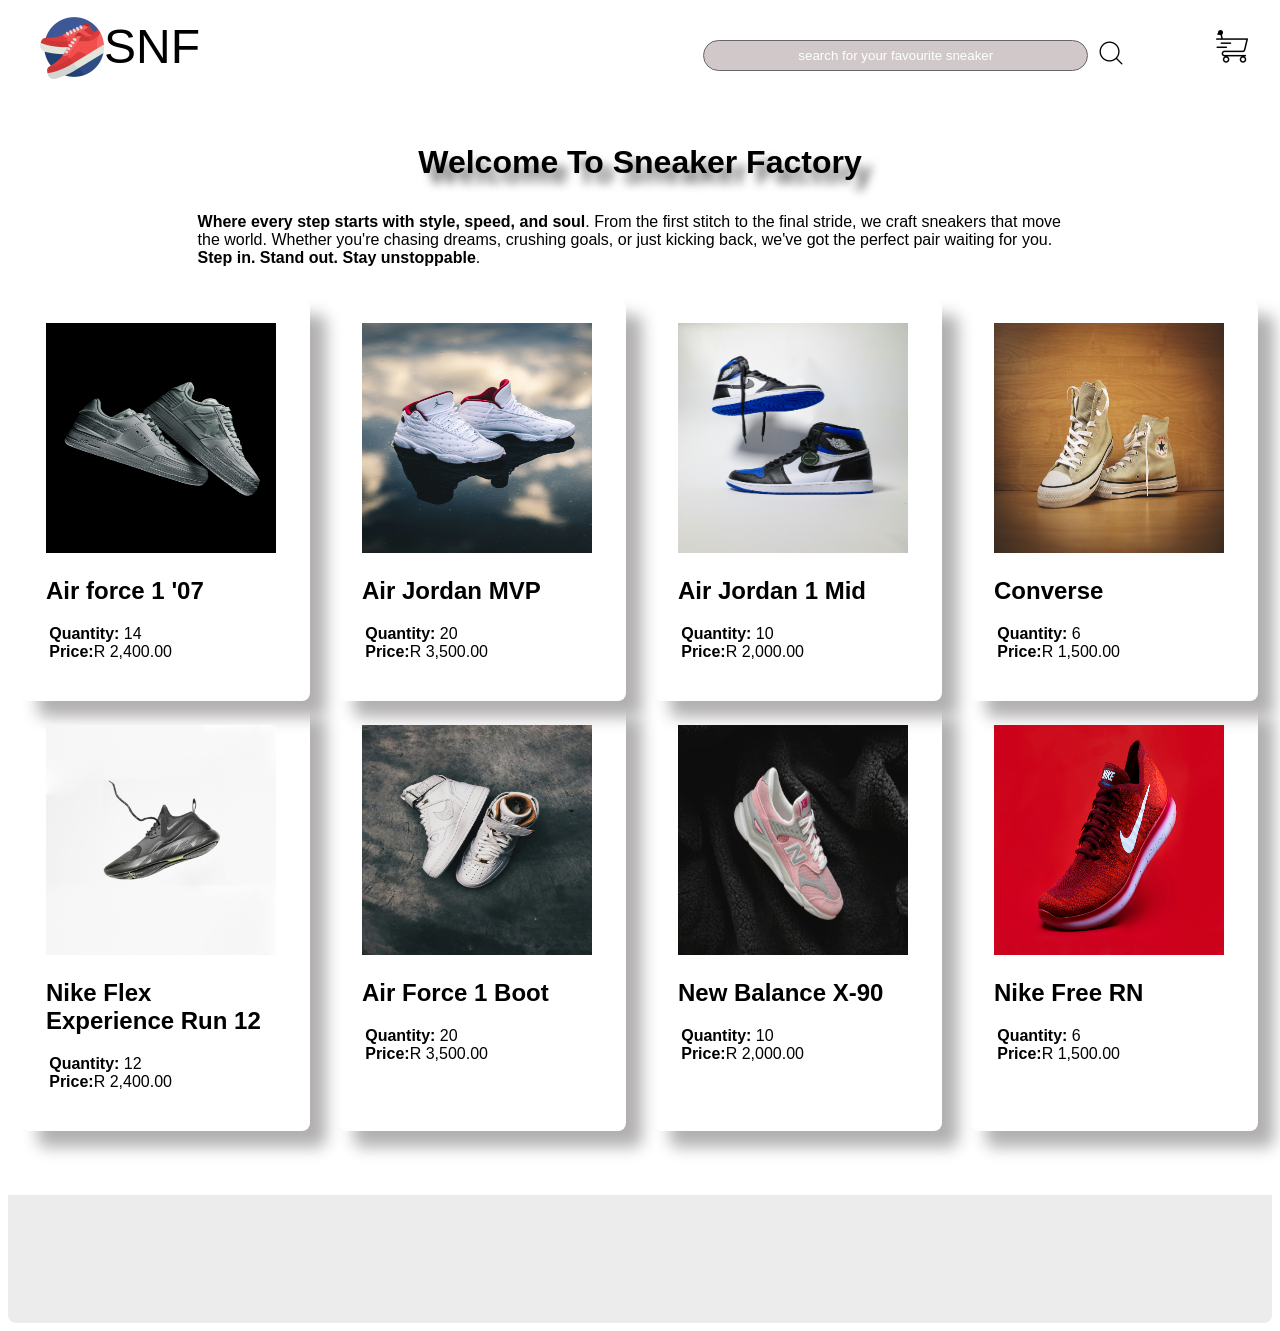
==== responsive_page.html @ c3136d63 "Initial commit of this e-commerce website" ====
<!DOCTYPE html>
<html lang="en">
<head>
    <meta charset="UTF-8">
    <meta name="viewport" content="width=device-width, initial-scale=1.0">
    <title>Document</title>
    <link rel="stylesheet" href="responsive.css">
</head>
<body>


    <header id="nav-bar">
        <div class="site-logo">
            <img class="logo" src="images/sneakers.png" alt="">
            <h1 class="logo-name">SNF</h1>
        </div>
       <div>
            <input type="text" id="search" placeholder="search for your favourite sneaker"><img class="search-btn" src="images/magnifying-glass.png">
            <img class="shop-crt" src="images/shopping-cart.png"><li class="num-Cart-Items"></li>
       </div>
    </header>
    <div class="Cart">
        <li class="exit">Close</li>
        <h2>Cart Items</h2>
        <p></p>
        <div class="itemContainer"></div>
    </div>

    <div class="intro">
        <h1 class="pretty">Welcome To Sneaker Factory</h1>

        <div class="intro-message">
            <p>
                <span>Where every step starts with style, speed, and soul</span>. From the first stitch to the final stride, we craft sneakers that move the world. Whether you're chasing dreams, crushing goals, or just kicking back, we've got the perfect pair waiting for you. <span>Step in. Stand out. Stay unstoppable</span>.
            </p>
        </div>
    </div>
    <div class="container"></div>
    <div class="modal-pop-up"></div>
    
    <footer>

    </footer>
   <script src="https://ajax.googleapis.com/ajax/libs/jquery/3.7.1/jquery.min.js"></script>
    <script>
        
       $(document).ready(function() {
          
            const $obj = [{
            id: 101,
            name: "Air force 1 '07",
            size: [4, 5, 6, 7, 8, 9],
            quantity: 14,
            price: 2400,
            image: 'images/peri-stojnic-r3rbIwZ9DJc-unsplash.jpg'
           }, {
            id: 102,
            name: 'Air Jordan MVP',
            size: [4, 5, 6, 7, 8, 9],
            quantity: 20,
            price: 3500,
            image: 'images/denis-marosan-q35zYDIJSjo-unsplash.jpg'
           }, {
            id: 103,
            name: 'Air Jordan 1 Mid',
            size: [4, 5, 6, 7, 8, 9],
            quantity: 10,
            price: 2000,
            image: 'images/ox-street-BWPqHZBhMVA-unsplash.jpg'
           }, {
            id: 104,
            name: 'Converse',
            size: [6, 7, 8, 9],
            quantity: 6,
            price: 1500,
            image: 'images/apostolos-vamvouras-YQbJLyY0hFU-unsplash.jpg'
           },{
            id: 105,
            name: 'Nike Flex Experience Run 12',
            size: [4, 5, 8, 9],
            quantity: 12,
            price: 2400,
            image: 'images/imani-bahati-LxVxPA1LOVM-unsplash.jpg'
           }, {
            id: 106,
            name: 'Air Force 1 Boot',
            size: [4, 5, 6, 7, 8, 9],
            quantity: 20,
            price: 3500,
            image: 'images/xavier-teo-SxAXphIPWeg-unsplash.jpg'
           }, {
            id: 107,
            name: 'New Balance X-90',
            size: [4, 5, 6, 7, 8, 9],
            quantity: 10,
            price: 2000,
            image: 'images/maksim-larin-ezdrvzA1hZw-unsplash.jpg'
           }, {
            id: 108,
            name: 'Nike Free RN',
            size: [3, 5, 6, 7, 8, 9],
            quantity: 6,
            price: 1500,
            image: 'images/domino-studio-164_6wVEHfI-unsplash.jpg'
           }]

            const $modalPop = $('.modal-pop-up');
            const $cont = $('.container');
            const $intro = $('.intro');
            const $cart = $('.Cart');

            const formatter = new Intl.NumberFormat('en-ZA', {
                style: 'currency',
                currency: 'ZAR'
            });

            function showProducts(data) {
                return `
                    <div> 
                        <img src="${data.image}">
                        <h2>${data.name}</h2> 
                        <ul> 
                            <li><span>Quantity:</span> ${data.quantity}</li>
                            <li><span>Price:</span>${formatter.format(data.price)}</li> 
                        </ul>
                    </div>
                `;
            }
            function showModalPop(data) {
                return `
                    <h3>< previous page</h3>
                    <p></p>
                    <div>
                            <img src="${data.image}">
                            <h2>${data.name}</h2>
                      
                            <ul>    
                                <li>${formatter.format(data.price)}</li>
                                <li>
                                    <p>
                                        Or 6 months payments of ${formatter.format(data.price / 6)} at 0% interest.
                                    </p>
                                </li>
                                <li>
                                    <p> 
                                        <img src="images/delivery-truck.png">
                                    </p>
                                    <span>Free delivery</span>
                                </li>
                                <li>
                                    Sizes:
                                    <ul></ul>
                                </li>
                                <li>
                                    <em></em>
                                </li>
                                <li>
                                    <button>Add to cart</button>
                                </li>
                                
                            </ul>
                        </div>`;
            }

            function showCartItems(item) {
                return `
                    <div>
                        <h3>${item.itemName}</h3>
                        <img src="${item.itemImage}">
                        <ul>
                            <li>Size: <span>${item.itemSize}</span></li>
                            <li>Quantity: ${item.itemQuantity}</li>
                            <li>Price: ${formatter.format(item.itemPrice)}</li>
                        </ul>
                    </div>
                `;
            }

            $obj.forEach( function(data) {
                    
                $cont.append(showProducts(data));

            });
            
            const cartItems = [];
            const $inputVal = $('input');

            function searchItem(searchItem, items) {

                items.forEach(item => {
                    if (item.name.toLowerCase() == searchItem.val().trim().toLowerCase()) {
                        $intro.hide();
                        $modalPop.fadeOut(1000);
                        $cont.html(showProducts(item)); 
                        
                        setTimeout(() => {
                            searchItem.val('');
                        }, 1000);
                    } 
                });

                //TODO: FIND ANOTHER WAY THAT WILL ACCOMMODATE MULTIPLE ITEMS THAT ARE FOUND FROM A SEARCH!!
            }
            
            function addCartItems(allItems, addedItems, size) {
                            
                    allItems.forEach(item => {
                    let isDuplicate = false;
                    let $existingElement = null;

                    // Check all items already in the cart
                    addedItems.each(function() {
                        const existingSize = $(this).find(size).text();
                        const existingImage = $(this).find('img').attr('src');

                        if (item.itemSize === existingSize && item.itemImage === existingImage) {
                            isDuplicate = true;
                            $existingElement = $(this);
                            return false; // break out of .each loop
                        }
                    });

                    if (!isDuplicate) {
                        // Append new item
                        $('.Cart .itemContainer').append(showCartItems(item));
                    } else {
                        // Update quantity for existing item
                        $existingElement.find('li:contains("Quantity")').text(`Quantity: ${item.itemQuantity}`);
                    }
                });
            }

            $('#nav-bar input + img').on('click', () => {
                searchItem($inputVal, $obj);
            });
          
           $cont.on('click', 'div', function() {
            
                const $myBox = $(this);
                
                $obj.find(data => {

                    if (data.image === $myBox.children('img').attr('src')) {
                        $intro.hide();
                        $cont.hide();
                        $modalPop.html(showModalPop(data));

                        data.size.forEach(siz => {
                            $('.modal-pop-up li ul:last-child').append(`<li>${siz}</li>`)
                            .css({
                                display: 'flex',
                                marginLeft: '-33.8em',
                                marginTop: '9em',
                                fontWeight: '400'
                            });

                            $('.modal-pop-up li ul li').css({
                                marginRight: '1em',
                                padding: '1em',
                                border: '.1em solid #000'
                            });
                        });

                        let selectedSize = null;

                       $('.modal-pop-up li ul li').on('click', function() {
                        // This event is responsible for getting the size of the shoe when a size is clicked...
                            selectedSize = $(this).text();

                        });

                        let sum = 0;

                        $('.modal-pop-up li button').on('click', function() {

                            if(!selectedSize) {
                                return ($('.modal-pop-up li em').text('Please select a size').css('color', 'red'),
                                setTimeout(function() {
                                    $('.modal-pop-up li em').text('');
                                }, 3000));
                            }

                            const existingItem = cartItems.find(item => item.itemId === data.id && item.itemSize === selectedSize );

                            if(existingItem) {
                                existingItem.itemQuantity += 1;
                                existingItem.itemPrice = data.price * existingItem.itemQuantity;
                            } else {
                                cartItems.push({
                                    itemId: data.id,
                                    itemName: data.name,
                                    itemSize: selectedSize,
                                    itemPrice: data.price,
                                    itemImage: data.image,
                                    itemQuantity: 1
                                });

                                if (cartItems) {
                                    $('.modal-pop-up h3 + p').text('Item added successfully to cart...').css('color', 'green');
                                    setTimeout(function() {
                                        $('.modal-pop-up h3 + p').text('');
                                    }, 2000);
                                }

                                $('.num-Cart-Items').text(`${cartItems.length}`);
                            }

                            const $itemCheck = $('.Cart .itemContainer div');
                            const $sizeCheck = $('ul li span');

                            addCartItems(cartItems, $itemCheck, $sizeCheck);
                            
                        });
                       
                        $modalPop.fadeIn(2000);
                    }

                });

                $('.modal-pop-up li ul li').on('click', function() {
            
                   $(this).css({
                        backgroundColor: '#000',
                        color: '#fff'
                    });

                    $(this).siblings().css({
                        backgroundColor: '#fff',
                        color: '#000'
                    });

                });

           }); 
           

           $('.site-logo').on('click', () => {
                location.reload();
           });

           $modalPop.on('click', 'h3', function() {
               $modalPop.fadeOut(2000);
                $intro.slideDown(2000);
                $cont.slideDown(2000);
           });


           $('.shop-crt').on('click', function() {

                if (cartItems.length === 0) {
                    $('.Cart p').text('no items added to the cart !!');
                    $('.Cart').addClass('reSizeCart');
                } else {
                    $('.Cart').toggleClass('reSizeCart', false);
                    $('.Cart p').text('');
                }

                $cart.show();
            });

           
           $('.exit').on('click', function() {
                $('.Cart').hide();
           });




       });

    </script>
</body>
</html>
---- responsive.css ----
* {
    font-family: Arial, sans-serif;
}

header {
    /* border: .1em solid #b1afaf; */
    height: 3em;
    margin-bottom: 2em;
}

#nav-bar {
    position: relative;
    text-align: right;
    margin: 1em 0;
    
}

.site-logo, #nav-bar img {
    cursor: pointer;
}

.search-btn {
    margin: 1.3em .5em;
}
.shop-crt {
    margin-right: 1.5em;
    margin-top: 1em;
}

.num-Cart-Items {
    margin-top: -2.8em;
    margin-right: 2em;
}

#nav-bar input {
    position: absolute;
    top: 1.8em;
    left: 55%;
    width: 30%;
    height: 2em;
    border: .1em solid #666666;
    border-radius: 1.5em;
    background-color: #d1c9c9;
    text-align: center;
}

::placeholder {
    text-align: center;
    color: #fff;
}

#nav-bar input + img {
    position: absolute;
    left: 86%;
}

.logo {
    position: absolute;
    left: 1em;
    font-size: 2em;
    animation: App-logo-spin infinite 20s linear;
}

.intro {
    margin-top: 5em;
}

.intro-message {
    width: 70%;
    margin: 2em auto;
}

.intro-message span {
    font-weight: 600;
}

.logo-name {
    position: absolute;
    top: -.6em;
    left: 2em;
    font-size: 3em;
    font-weight: 100;
}

.pretty {
    text-align: center;
    text-shadow: 10px 10px 10px #646464;
    position: relative;
}

.container {
    display: flex;
    flex-wrap: wrap;
    justify-content: space-between;
    justify-content: space-around;
}

.container div {
    cursor: pointer;
    padding: 1.5em;
    border-radius: .5em;
    width: 15em;
    box-shadow: 1em 1em 1em #b1afaf;
}

.container div ul {
    list-style: none;
    margin-left: -2.3em;
}

.container span {
    font-weight: 600;
}

.container img {
    width: 230px;
    height: 230px;
}

.modal-pop-up {
    display: none;
    width: 100%;
    margin-top: 3em;
}

.modal-pop-up div {
    position: relative;
    margin: 4em auto;
    width: 80%;
    box-shadow: 1em 1em 1em #b1afaf;
}

.modal-pop-up h3 {
    font-size: 1em;
    margin-left: 1.5em;
    cursor: pointer;
}

.modal-pop-up h3 + p {
    text-align: center;
    font-weight: 600;
    margin-bottom: 0;
}

.modal-pop-up img {
    width: 25em;
    height: 25em;
    margin-left: 6em;
}

.modal-pop-up h2 {
    position: absolute;
    top: -1.2em;
    left: 55%;
    right: 0;
}

.modal-pop-up ul {
    position: absolute;
    list-style: none;
    top: 1em;
    left: 34em;
    font-weight: 600;
}

.modal-pop-up ul p {
    font-weight: 400;
}

.modal-pop-up li img, #nav-bar img {
    width: 2em;
    height: 2em;
    margin-left: 0;
}

.modal-pop-up li p + span {
    position: absolute;
    top: 4.7em;
    left: 5em;
    font-weight: 400;
}

.modal-pop-up li ul li:hover {
    cursor: pointer;
    background-color: #000;
    color: #fff;
}

.modal-pop-up button {
    border: .1em solid #b1afaf;
    margin-top: 9em;
    margin-left: .3em;
    width: 80%;
    height: 4em;
    font-size: 1em;
    background-color: #1936da;
    color: #fff;
}

.modal-pop-up button:hover {
    background-color: rgba(14, 28, 226, 0.6);
}

.Cart {
    display: none;
    position: absolute;
    background-color: #eeebeb;
    width: 35%;
    height: 100%;
    border-radius: 0 0 0 .5em;
    overflow: auto;
    margin-top: -5em;
    margin-left: 64.22%;
    z-index: 100;
    box-shadow: .5em .5em 1em #646464;
}

.reSizeCart {
    height: 30%;
}

.exit {
    position: absolute;
    top: 1em;
    right: 1em;
    list-style: none;
    font-weight: 600;
    cursor: pointer;
}

.Cart h2 {
    margin-left: 1em;
}

.Cart p {
    margin-left: .5em;
}

.itemContainer div {
    position: relative;
}

.Cart .itemContainer div {
    width: 80%;
    margin: .3em auto;
    border: .1em solid #646464;
    margin-bottom: 2em;
    padding: .5em;
    border-radius: .5em;
}

.itemContainer div ul {
    position: absolute;
    list-style: none;
    top: 6em;
    right: 2em;
    left: 7em;
}

.Cart .itemContainer div img {
    width: 7em;
    height: 7em;
}

footer {
    background-color: #ececec;
    height: 8em;
    margin-top: 4em;
    border-radius: 0 0 .5em .5em;
}


@keyframes App-logo-spin {
    from {
        transform: rotateX(0deg);
    }
    to {
        transform: rotate(360deg);
    }
}
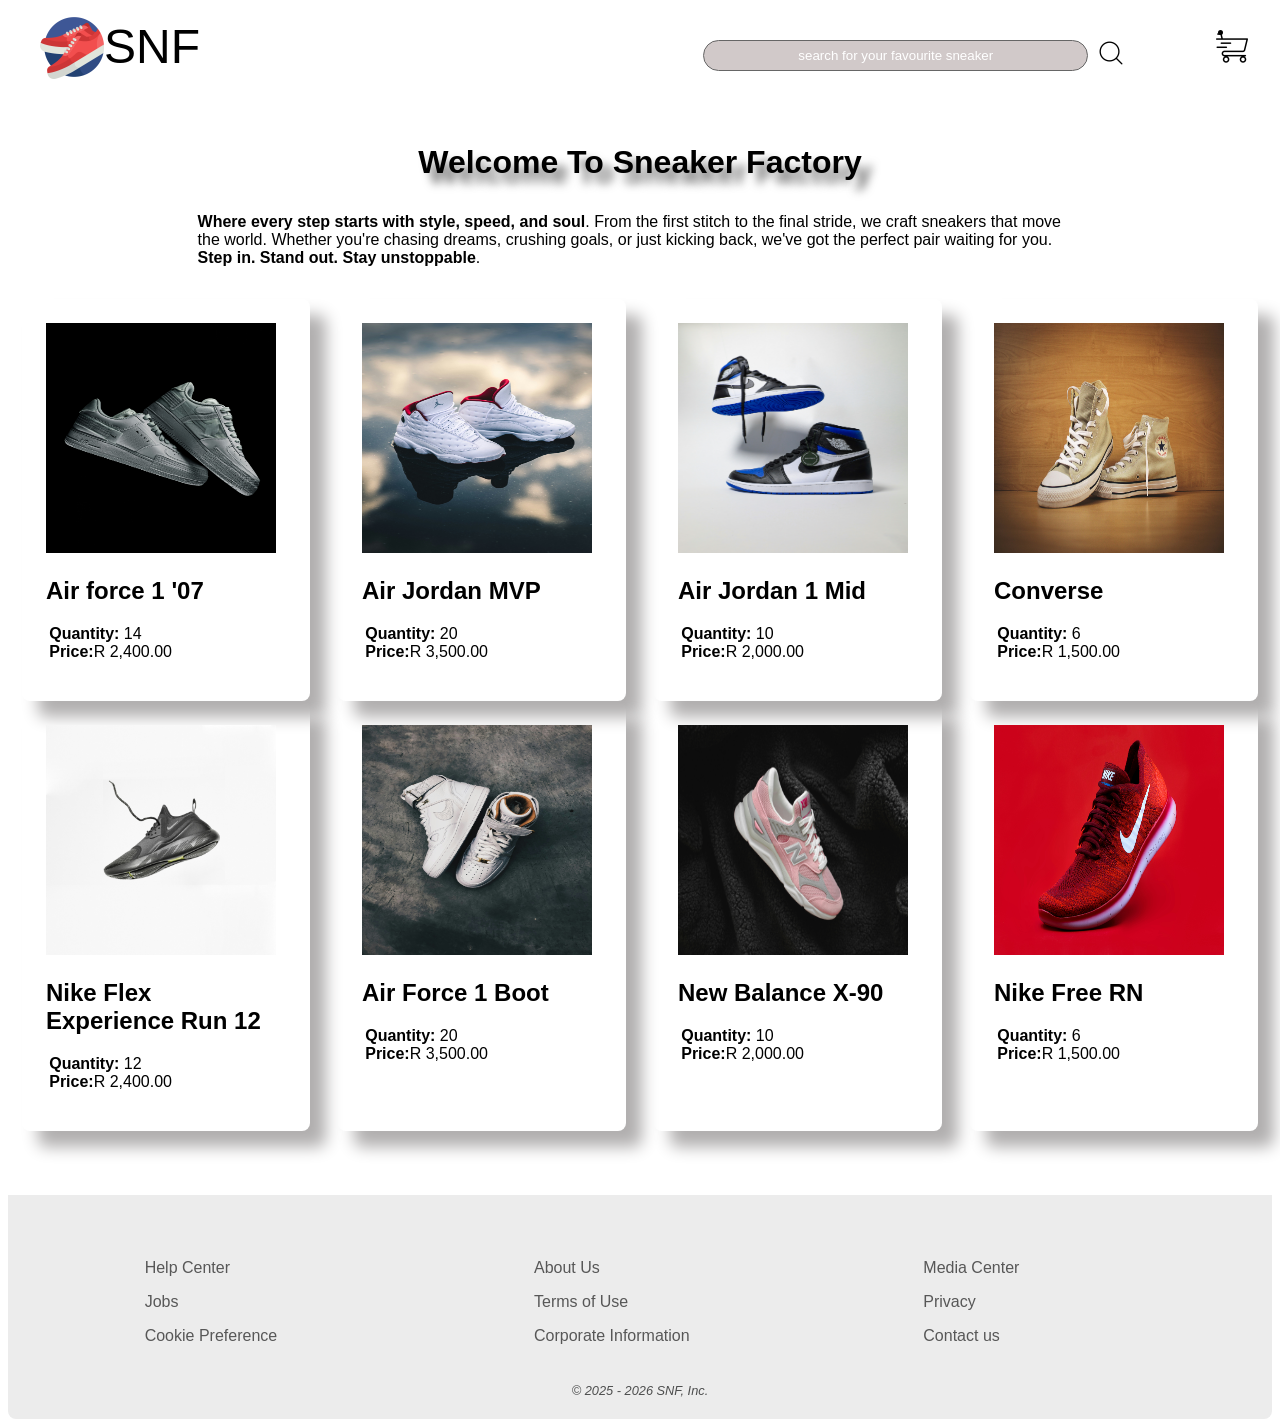
==== commit c5e7a6f2: "Updated footer content" ====
--- a/responsive_page.html
+++ b/responsive_page.html
@@ -39,7 +39,29 @@
     <div class="modal-pop-up"></div>
     
     <footer>
-
+        <div>
+             <ul>
+                <li></li>
+                <li><a href="">Help Center</a></li>
+                <li><a href="">Jobs</a></li>
+                <li><a href="">Cookie Preference</a></li>
+            </ul>
+        </div>
+        <div class="about us">
+            <ul>
+                <li><a href="">About Us</a></li>
+                <li><a href="">Terms of Use</a></li>
+                <li><a href="">Corporate Information</a></li>
+            </ul>
+            <p><i>&copy; 2025 - 2026 SNF, Inc.</i></p>
+        </div>
+        <div class="Media-cent">
+             <ul>
+                <li><a href="">Media Center</a></li>
+                <li><a href="">Privacy</a></li>
+                <li><a href="">Contact us</a></li>
+            </ul>
+        </div>
     </footer>
    <script src="https://ajax.googleapis.com/ajax/libs/jquery/3.7.1/jquery.min.js"></script>
     <script>
--- a/responsive.css
+++ b/responsive.css
@@ -263,10 +263,44 @@
 }
 
 footer {
+    display: flex;
+    justify-content: space-between;
+    justify-content: space-around;
     background-color: #ececec;
     height: 8em;
     margin-top: 4em;
+    padding: 3em;
     border-radius: 0 0 .5em .5em;
+}
+
+footer div {
+    width: 25%;
+    height: 9em;
+}
+
+footer div ul {
+    list-style: none;
+}
+
+footer ul li {
+    margin-bottom: 1em;
+}
+
+footer ul a {
+    text-decoration: none;
+    color: #575757;
+}
+
+footer ul a:hover {
+    color: #4d4e4e;
+    text-decoration: underline;
+}
+
+footer div p {
+    text-align: center;
+    color: #4d4e4e;
+    font-size: .8em;
+    margin-top: 3em;
 }
 
 
